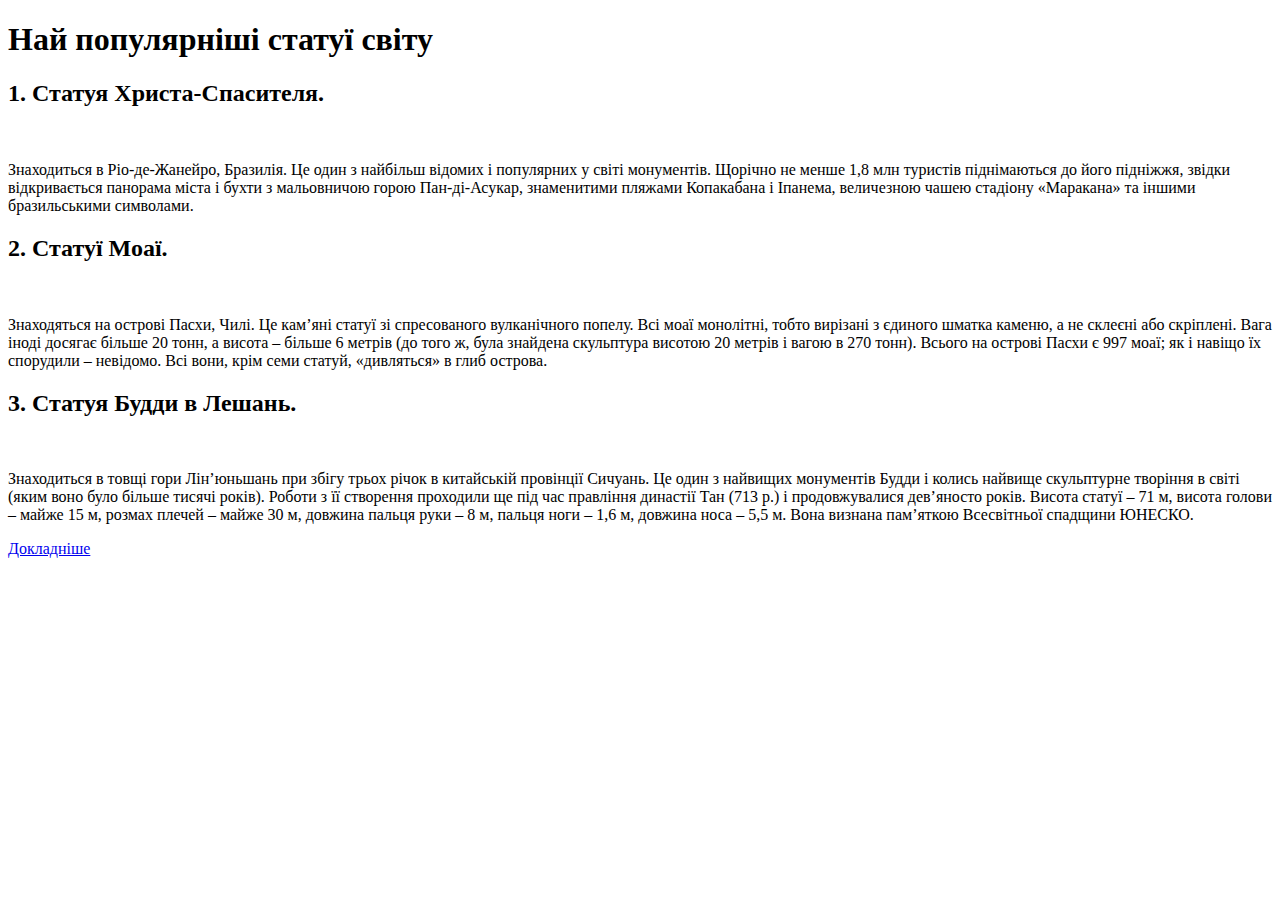
==== index.html @ a2cfcbc8 "Create Index.html" ====
<!DOCTYPE html>
<html lang="en">
<head>
    <meta charset="UTF-8">
    <meta http-equiv="X-UA-Compatible" content="IE=edge">
    <meta name="viewport" content="width=device-width, initial-scale=1.0">
    <title>Document</title>
</head>
<body>
    <h1>Най популярніші статуї світу</h1>

    <h2>1. Статуя Христа-Спасителя.</h2>
    <img src="https://vsviti.com.ua/wp-content/uploads/2013/03/velichestvenniestatui-1.jpg" alt="">
    <p>Знаходиться в Ріо-де-Жанейро, Бразилія. Це один з найбільш відомих і популярних у світі монументів. Щорічно не менше 1,8 млн туристів піднімаються до його підніжжя, звідки відкривається панорама міста і бухти з мальовничою горою Пан-ді-Асукар, знаменитими пляжами Копакабана і Іпанема, величезною чашею стадіону «Маракана» та іншими бразильськими символами.</p>

    <h2>2. Статуї Моаї.</h2>
    <img src="https://vsviti.com.ua/wp-content/uploads/2013/03/velichestvenniestatui-2.jpg" alt="">
    <p>Знаходяться на острові Пасхи, Чилі. Це кам’яні статуї зі спресованого вулканічного попелу. Всі моаї монолітні, тобто вирізані з єдиного шматка каменю, а не склеєні або скріплені. Вага іноді досягає більше 20 тонн, а висота – більше 6 метрів (до того ж, була знайдена скульптура висотою 20 метрів і вагою в 270 тонн). Всього на острові Пасхи є 997 моаї; як і навіщо їх спорудили – невідомо. Всі вони, крім семи статуй, «дивляться» в глиб острова.</p>
    
    <h2>3. Статуя Будди в Лешань.</h2>
    <img src="https://vsviti.com.ua/wp-content/uploads/2013/03/velichestvenniestatui-4.jpg" alt="">
    <p>Знаходиться в товщі гори Лін’юньшань при збігу трьох річок в китайській провінції Сичуань. Це один з найвищих монументів Будди і колись найвище скульптурне творіння в світі (яким воно було більше тисячі років). Роботи з її створення проходили ще під час правління династії Тан (713 р.) і продовжувалися дев’яносто років. Висота статуї – 71 м, висота голови – майже 15 м, розмах плечей – майже 30 м, довжина пальця руки – 8 м, пальця ноги – 1,6 м, довжина носа – 5,5 м. Вона визнана пам’яткою Всесвітньої спадщини ЮНЕСКО.</p>
    <a href="https://vsviti.com.ua/makepeaple/14388">Докладніше</a>

</body>
</html>
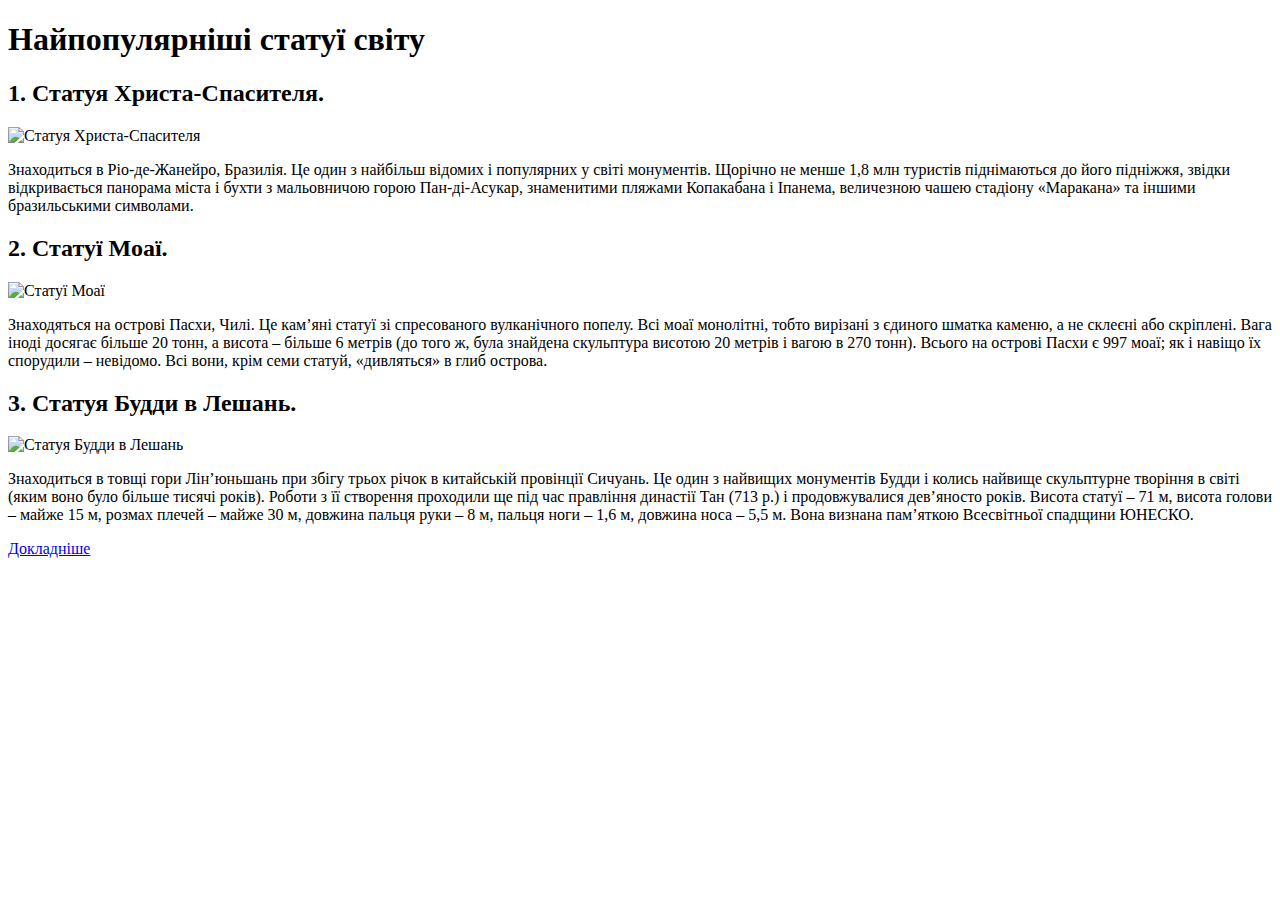
==== commit d93993a3: "add style.css" ====
--- a/index.html
+++ b/index.html
@@ -7,19 +7,20 @@
     <title>Document</title>
 </head>
 <body>
-    <h1>Най популярніші статуї світу</h1>
+    <h1>Найпопулярніші статуї світу</h1>
 
     <h2>1. Статуя Христа-Спасителя.</h2>
-    <img src="https://vsviti.com.ua/wp-content/uploads/2013/03/velichestvenniestatui-1.jpg" alt="">
+    <img src="https://vsviti.com.ua/wp-content/uploads/2013/03/velichestvenniestatui-1.jpg" alt="Статуя Христа-Спасителя">
     <p>Знаходиться в Ріо-де-Жанейро, Бразилія. Це один з найбільш відомих і популярних у світі монументів. Щорічно не менше 1,8 млн туристів піднімаються до його підніжжя, звідки відкривається панорама міста і бухти з мальовничою горою Пан-ді-Асукар, знаменитими пляжами Копакабана і Іпанема, величезною чашею стадіону «Маракана» та іншими бразильськими символами.</p>
 
     <h2>2. Статуї Моаї.</h2>
-    <img src="https://vsviti.com.ua/wp-content/uploads/2013/03/velichestvenniestatui-2.jpg" alt="">
+    <img src="https://vsviti.com.ua/wp-content/uploads/2013/03/velichestvenniestatui-2.jpg" alt="Статуї Моаї">
     <p>Знаходяться на острові Пасхи, Чилі. Це кам’яні статуї зі спресованого вулканічного попелу. Всі моаї монолітні, тобто вирізані з єдиного шматка каменю, а не склеєні або скріплені. Вага іноді досягає більше 20 тонн, а висота – більше 6 метрів (до того ж, була знайдена скульптура висотою 20 метрів і вагою в 270 тонн). Всього на острові Пасхи є 997 моаї; як і навіщо їх спорудили – невідомо. Всі вони, крім семи статуй, «дивляться» в глиб острова.</p>
     
     <h2>3. Статуя Будди в Лешань.</h2>
-    <img src="https://vsviti.com.ua/wp-content/uploads/2013/03/velichestvenniestatui-4.jpg" alt="">
+    <img src="https://vsviti.com.ua/wp-content/uploads/2013/03/velichestvenniestatui-4.jpg" alt="Статуя Будди в Лешань">
     <p>Знаходиться в товщі гори Лін’юньшань при збігу трьох річок в китайській провінції Сичуань. Це один з найвищих монументів Будди і колись найвище скульптурне творіння в світі (яким воно було більше тисячі років). Роботи з її створення проходили ще під час правління династії Тан (713 р.) і продовжувалися дев’яносто років. Висота статуї – 71 м, висота голови – майже 15 м, розмах плечей – майже 30 м, довжина пальця руки – 8 м, пальця ноги – 1,6 м, довжина носа – 5,5 м. Вона визнана пам’яткою Всесвітньої спадщини ЮНЕСКО.</p>
+    
     <a href="https://vsviti.com.ua/makepeaple/14388">Докладніше</a>
 
 </body>
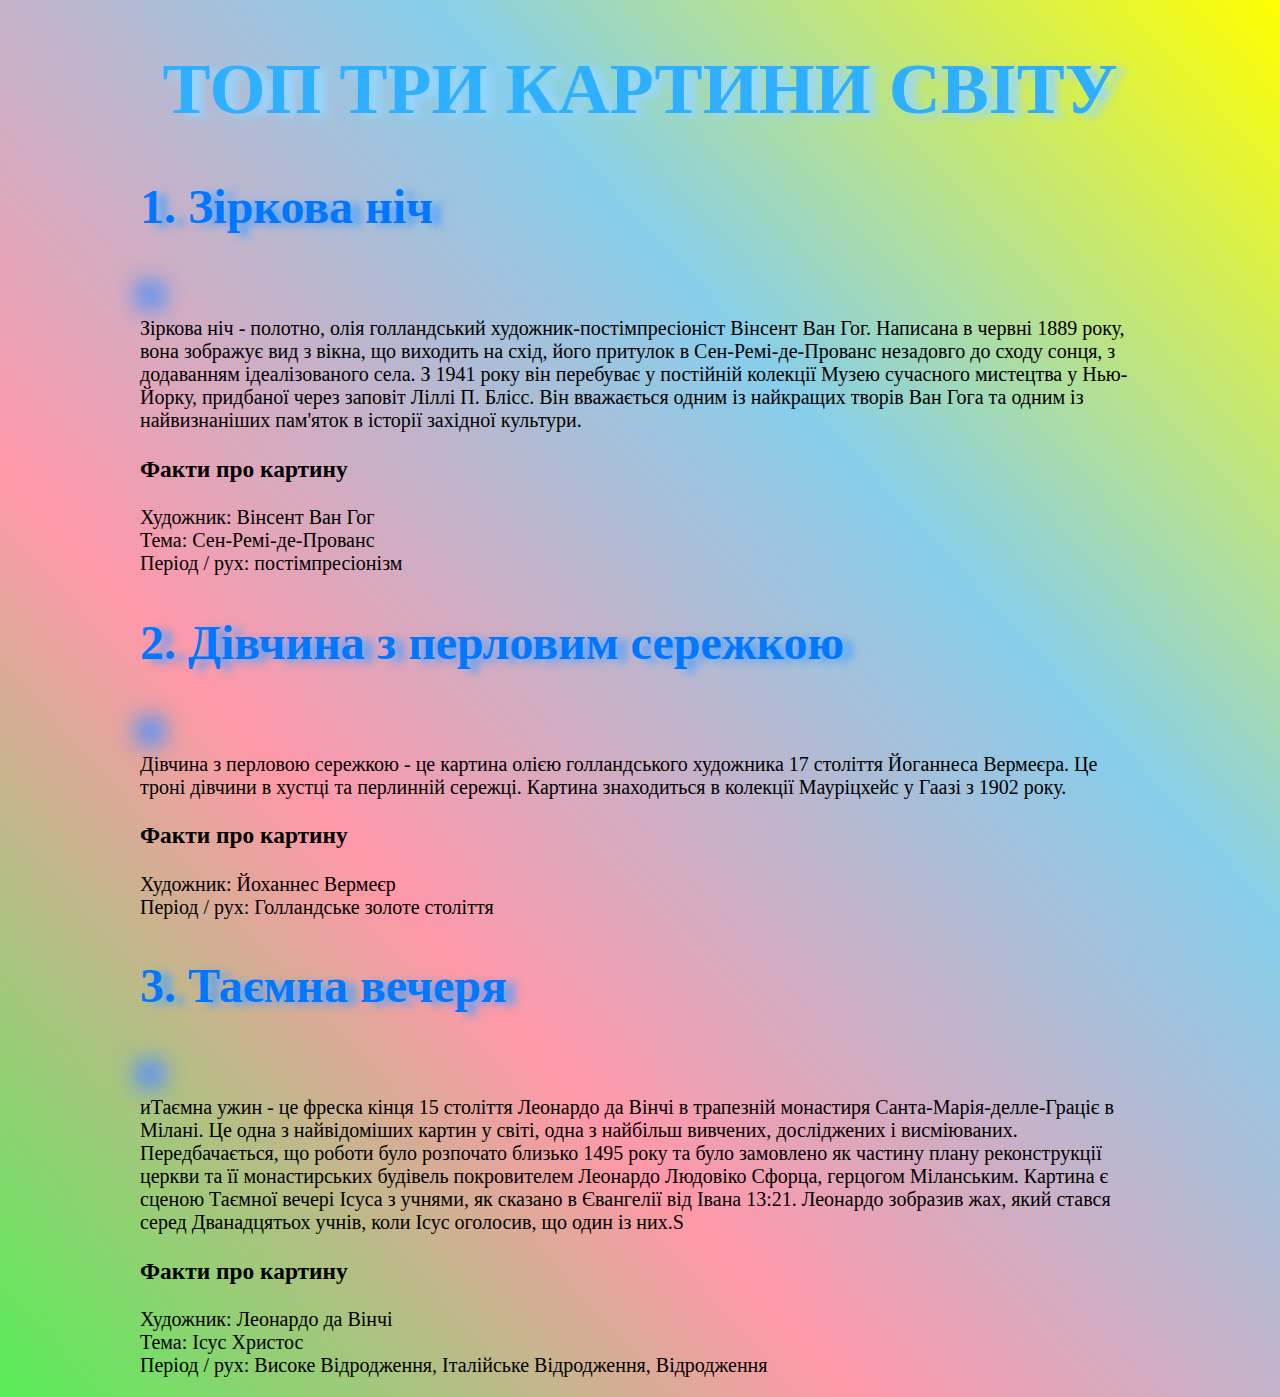
==== commit ed2354d9: "add style.css" ====
--- a/index.html
+++ b/index.html
@@ -1,27 +1,66 @@
 <!DOCTYPE html>
 <html lang="en">
+
 <head>
     <meta charset="UTF-8">
     <meta http-equiv="X-UA-Compatible" content="IE=edge">
     <meta name="viewport" content="width=device-width, initial-scale=1.0">
+    <link rel="stylesheet" href="./style.css">
     <title>Document</title>
 </head>
+
 <body>
-    <h1>Найпопулярніші статуї світу</h1>
+    <h1 class="main-title">Топ три картини світу</h1>
 
-    <h2>1. Статуя Христа-Спасителя.</h2>
-    <img src="https://vsviti.com.ua/wp-content/uploads/2013/03/velichestvenniestatui-1.jpg" alt="Статуя Христа-Спасителя">
-    <p>Знаходиться в Ріо-де-Жанейро, Бразилія. Це один з найбільш відомих і популярних у світі монументів. Щорічно не менше 1,8 млн туристів піднімаються до його підніжжя, звідки відкривається панорама міста і бухти з мальовничою горою Пан-ді-Асукар, знаменитими пляжами Копакабана і Іпанема, величезною чашею стадіону «Маракана» та іншими бразильськими символами.</p>
+    <h2 class="item-title">1. Зіркова ніч</h2>
+    <img class="img" src="https://stepanova.gallery/image/catalog/blogs/popular%20paintings/2.jpg" alt="">
+    <p> Зіркова ніч - полотно, олія голландський художник-постімпресіоніст Вінсент Ван Гог. Написана в
+        червні 1889 року, вона
+        зображує вид з вікна, що виходить на схід, його притулок в Сен-Ремі-де-Прованс незадовго до сходу сонця, з
+        додаванням ідеалізованого села. З 1941 року він перебуває у постійній колекції Музею сучасного мистецтва у
+        Нью-Йорку, придбаної через заповіт Ліллі П. Блісс. Він вважається одним із найкращих творів Ван Гога та одним із
+        найвизнаніших пам'яток в історії західної культури.
+    </p>
+    <h3 class="facts-title">Факти про картину</h3>
+    <ul class="facts-list">
+        <li>Художник: Вінсент Ван Гог</li>
+        <li>Тема: Сен-Ремі-де-Прованс</li>
+        <li>Період / рух: постімпресіонізм</li>
+    </ul>
 
-    <h2>2. Статуї Моаї.</h2>
-    <img src="https://vsviti.com.ua/wp-content/uploads/2013/03/velichestvenniestatui-2.jpg" alt="Статуї Моаї">
-    <p>Знаходяться на острові Пасхи, Чилі. Це кам’яні статуї зі спресованого вулканічного попелу. Всі моаї монолітні, тобто вирізані з єдиного шматка каменю, а не склеєні або скріплені. Вага іноді досягає більше 20 тонн, а висота – більше 6 метрів (до того ж, була знайдена скульптура висотою 20 метрів і вагою в 270 тонн). Всього на острові Пасхи є 997 моаї; як і навіщо їх спорудили – невідомо. Всі вони, крім семи статуй, «дивляться» в глиб острова.</p>
+    <h2 class="item-title">2. Дівчина з перловим сережкою</h2>
+    <img class="img" src="https://stepanova.gallery/image/catalog/blogs/popular%20paintings/3.jpg" alt="">
+    <p> Дівчина з перловою сережкою - це картина олією голландського художника 17 століття Йоганнеса
+        Вермеєра.
+        Це троні дівчини в хустці та перлинній сережці. Картина знаходиться в колекції Мауріцхейс у Гаазі з 1902
+        року.
+    </p>
+
+    <h3 class="facts-title">Факти про картину</h3>
+    <ul class="facts-list">
+        <li>Художник: Йоханнес Вермеєр</li>
+        <li>Період / рух: Голландське золоте століття</li>
+    </ul>
     
-    <h2>3. Статуя Будди в Лешань.</h2>
-    <img src="https://vsviti.com.ua/wp-content/uploads/2013/03/velichestvenniestatui-4.jpg" alt="Статуя Будди в Лешань">
-    <p>Знаходиться в товщі гори Лін’юньшань при збігу трьох річок в китайській провінції Сичуань. Це один з найвищих монументів Будди і колись найвище скульптурне творіння в світі (яким воно було більше тисячі років). Роботи з її створення проходили ще під час правління династії Тан (713 р.) і продовжувалися дев’яносто років. Висота статуї – 71 м, висота голови – майже 15 м, розмах плечей – майже 30 м, довжина пальця руки – 8 м, пальця ноги – 1,6 м, довжина носа – 5,5 м. Вона визнана пам’яткою Всесвітньої спадщини ЮНЕСКО.</p>
-    
-    <a href="https://vsviti.com.ua/makepeaple/14388">Докладніше</a>
+    <h2 class="item-title">3. Таємна вечеря</h2>
+    <img class="img" src="https://stepanova.gallery/image/catalog/blogs/popular%20paintings/4.jpg" alt="">
+    <p>иТаємна ужин - це фреска кінця 15 століття Леонардо да Вінчі в трапезній монастиря
+        Санта-Марія-делле-Граціє в Мілані. Це одна з найвідоміших картин у світі, одна з найбільш вивчених,
+        досліджених
+        і висміюваних. Передбачається, що роботи було розпочато близько 1495 року та було замовлено як частину
+        плану
+        реконструкції церкви та її монастирських будівель покровителем Леонардо Людовіко Сфорца, герцогом
+        Міланським.
+        Картина є сценою Таємної вечері Ісуса з учнями, як сказано в Євангелії від Івана 13:21. Леонардо
+        зобразив жах,
+        який стався серед Дванадцятьох учнів, коли Ісус оголосив, що один із них.S
+    </p>
+    <h3 class="facts-title">Факти про картину</h3>
+    <ul class="facts-list">
+        <li>Художник: Леонардо да Вінчі</li>
+        <li>Тема: Ісус Христос</li>
+        <li>Період / рух: Високе Відродження, Італійське Відродження, Відродження</li>
+    </ul>
+</body>
 
-</body>
 </html>--- a/style.css
+++ b/style.css
@@ -0,0 +1,35 @@
+body {
+    width: 1000px;
+    margin-left: auto;
+    margin-right: auto;
+    background-image: linear-gradient(to left bottom, yellow, skyblue, rgb(255, 152, 169), rgb(87, 238, 87));
+    font-size: 20px;
+}
+
+.main-title {
+    text-align: center;
+    color: rgb(46, 175, 255);
+    text-shadow: 10px 3px 8px rgb(150, 215, 255);
+    font-size: 72px;
+    text-transform: uppercase;
+}
+
+.item-title {
+    color: rgb(0, 119, 255);
+    text-shadow: 10px 3px 8px rgb(78, 161, 255);
+    font-size: 48px;
+}
+
+.img {
+    width: 750px;
+    margin-left: 20px;
+    box-shadow: -10px 3px 20px 15px cornflowerblue;
+    border-radius: 4px;
+}
+
+.facts-list {
+    padding-left: 0;
+    font-size: 24px;
+    list-style-type: none;
+    font-size: 20px;
+}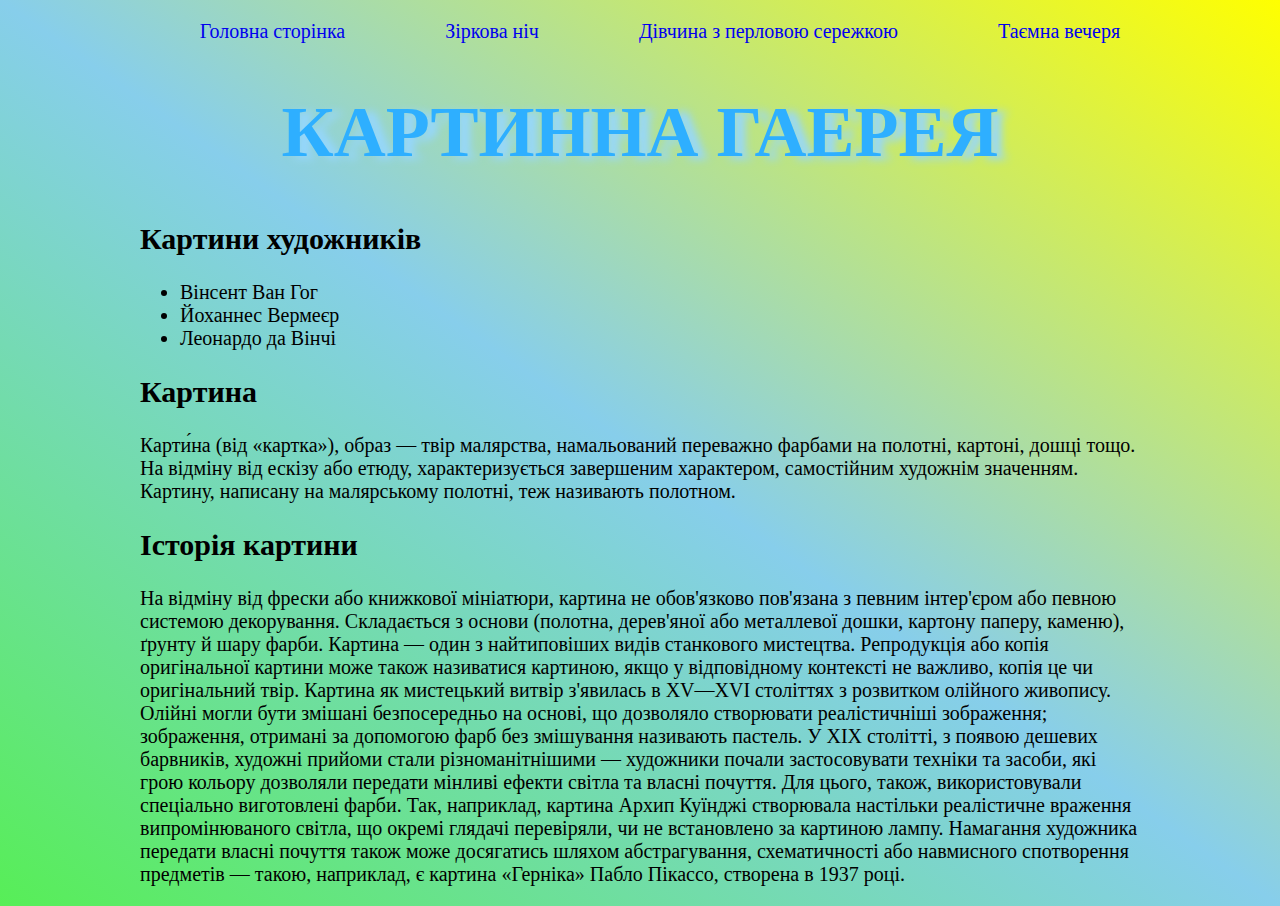
==== commit 9a0e9ac4: "йфйсйц" ====
--- a/index.html
+++ b/index.html
@@ -10,57 +10,54 @@
 </head>
 
 <body>
-    <h1 class="main-title">Топ три картини світу</h1>
+    <nav>
+        <ul class="pages-list">
+            <li>
+                <a href="index.html">Головна сторінка</a>
+            </li>
+            <li>
+                <a href="Picture1.html">Зіркова ніч</a>
+            </li>
+            <li>
+                <a href="picture2.html">Дівчина з перловою сережкою</a>
+            </li>
+            <li>
+                <a href="picture3.html">Таємна вечеря</a>
+            </li>
+        </ul>
+    </nav>
+    <h1 class="main-title">Картинна гаерея</h1>
+    <h2>Картини художників</h2>
+    <ul>
+        <li>Вінсент Ван Гог</li>
+        <li>Йоханнес Вермеєр</li>
+        <li>Леонардо да Вінчі</li>
+    </ul>
+    <h2>Картина</h2>
 
-    <h2 class="item-title">1. Зіркова ніч</h2>
-    <img class="img" src="https://stepanova.gallery/image/catalog/blogs/popular%20paintings/2.jpg" alt="">
-    <p> Зіркова ніч - полотно, олія голландський художник-постімпресіоніст Вінсент Ван Гог. Написана в
-        червні 1889 року, вона
-        зображує вид з вікна, що виходить на схід, його притулок в Сен-Ремі-де-Прованс незадовго до сходу сонця, з
-        додаванням ідеалізованого села. З 1941 року він перебуває у постійній колекції Музею сучасного мистецтва у
-        Нью-Йорку, придбаної через заповіт Ліллі П. Блісс. Він вважається одним із найкращих творів Ван Гога та одним із
-        найвизнаніших пам'яток в історії західної культури.
-    </p>
-    <h3 class="facts-title">Факти про картину</h3>
-    <ul class="facts-list">
-        <li>Художник: Вінсент Ван Гог</li>
-        <li>Тема: Сен-Ремі-де-Прованс</li>
-        <li>Період / рух: постімпресіонізм</li>
-    </ul>
+    <p>Карти́на (від «картка»), образ — твір малярства, намальований переважно фарбами на полотні, картоні, дошці
+        тощо. На відміну від ескізу або етюду, характеризується завершеним характером, самостійним художнім
+        значенням. Картину, написану на малярському полотні, теж називають полотном.</p>
+        <h2>Історія картини</h2>
+    <p>На відміну від фрески або книжкової мініатюри, картина не обов'язково пов'язана з певним інтер'єром або певною
+        системою декорування. Складається з основи (полотна, дерев'яної або металлевої дошки, картону паперу, каменю),
+        ґрунту й шару фарби. Картина — один з найтиповіших видів станкового мистецтва.
 
-    <h2 class="item-title">2. Дівчина з перловим сережкою</h2>
-    <img class="img" src="https://stepanova.gallery/image/catalog/blogs/popular%20paintings/3.jpg" alt="">
-    <p> Дівчина з перловою сережкою - це картина олією голландського художника 17 століття Йоганнеса
-        Вермеєра.
-        Це троні дівчини в хустці та перлинній сережці. Картина знаходиться в колекції Мауріцхейс у Гаазі з 1902
-        року.
-    </p>
+        Репродукція або копія оригінальної картини може також називатися картиною, якщо у відповідному контексті не
+        важливо, копія це чи оригінальний твір.
 
-    <h3 class="facts-title">Факти про картину</h3>
-    <ul class="facts-list">
-        <li>Художник: Йоханнес Вермеєр</li>
-        <li>Період / рух: Голландське золоте століття</li>
-    </ul>
-    
-    <h2 class="item-title">3. Таємна вечеря</h2>
-    <img class="img" src="https://stepanova.gallery/image/catalog/blogs/popular%20paintings/4.jpg" alt="">
-    <p>иТаємна ужин - це фреска кінця 15 століття Леонардо да Вінчі в трапезній монастиря
-        Санта-Марія-делле-Граціє в Мілані. Це одна з найвідоміших картин у світі, одна з найбільш вивчених,
-        досліджених
-        і висміюваних. Передбачається, що роботи було розпочато близько 1495 року та було замовлено як частину
-        плану
-        реконструкції церкви та її монастирських будівель покровителем Леонардо Людовіко Сфорца, герцогом
-        Міланським.
-        Картина є сценою Таємної вечері Ісуса з учнями, як сказано в Євангелії від Івана 13:21. Леонардо
-        зобразив жах,
-        який стався серед Дванадцятьох учнів, коли Ісус оголосив, що один із них.S
-    </p>
-    <h3 class="facts-title">Факти про картину</h3>
-    <ul class="facts-list">
-        <li>Художник: Леонардо да Вінчі</li>
-        <li>Тема: Ісус Христос</li>
-        <li>Період / рух: Високе Відродження, Італійське Відродження, Відродження</li>
-    </ul>
+        Картина як мистецький витвір з'явилась в XV—XVI століттях з розвитком олійного живопису. Олійні могли бути
+        змішані безпосередньо на основі, що дозволяло створювати реалістичніші зображення; зображення, отримані за
+        допомогою фарб без змішування називають пастель.
+
+        У XIX столітті, з появою дешевих барвників, художні прийоми стали різноманітнішими — художники почали
+        застосовувати техніки та засоби, які грою кольору дозволяли передати мінливі ефекти світла та власні почуття.
+        Для цього, також, використовували спеціально виготовлені фарби. Так, наприклад, картина Архип Куїнджі створювала
+        настільки реалістичне враження випромінюваного світла, що окремі глядачі перевіряли, чи не встановлено за
+        картиною лампу. Намагання художника передати власні почуття також може досягатись шляхом абстрагування,
+        схематичності або навмисного спотворення предметів — такою, наприклад, є картина «Герніка» Пабло Пікассо,
+        створена в 1937 році.</p>
+
 </body>
 
 </html>--- a/style.css
+++ b/style.css
@@ -2,8 +2,17 @@
     width: 1000px;
     margin-left: auto;
     margin-right: auto;
-    background-image: linear-gradient(to left bottom, yellow, skyblue, rgb(255, 152, 169), rgb(87, 238, 87));
+    background-image: linear-gradient(to left    bottom, yellow, skyblue, rgb(87, 238, 87));
     font-size: 20px;
+}
+
+a {
+    text-decoration: none;
+
+}
+
+a:hover{
+    color: #03A9F4
 }
 
 .main-title {
@@ -25,6 +34,12 @@
     margin-left: 20px;
     box-shadow: -10px 3px 20px 15px cornflowerblue;
     border-radius: 4px;
+    transition: transform 1s;
+}
+
+.img:hover{
+    box-shadow: 0px 0px 10px 3px cornflowerblue;
+    transform: scale(1.05) ;
 }
 
 .facts-list {
@@ -32,4 +47,11 @@
     font-size: 24px;
     list-style-type: none;
     font-size: 20px;
-}+}
+.pages-list{
+    display: flex;
+    gap: 100px;
+    justify-content: center;
+    list-style: none;
+    text-decoration: none;
+}
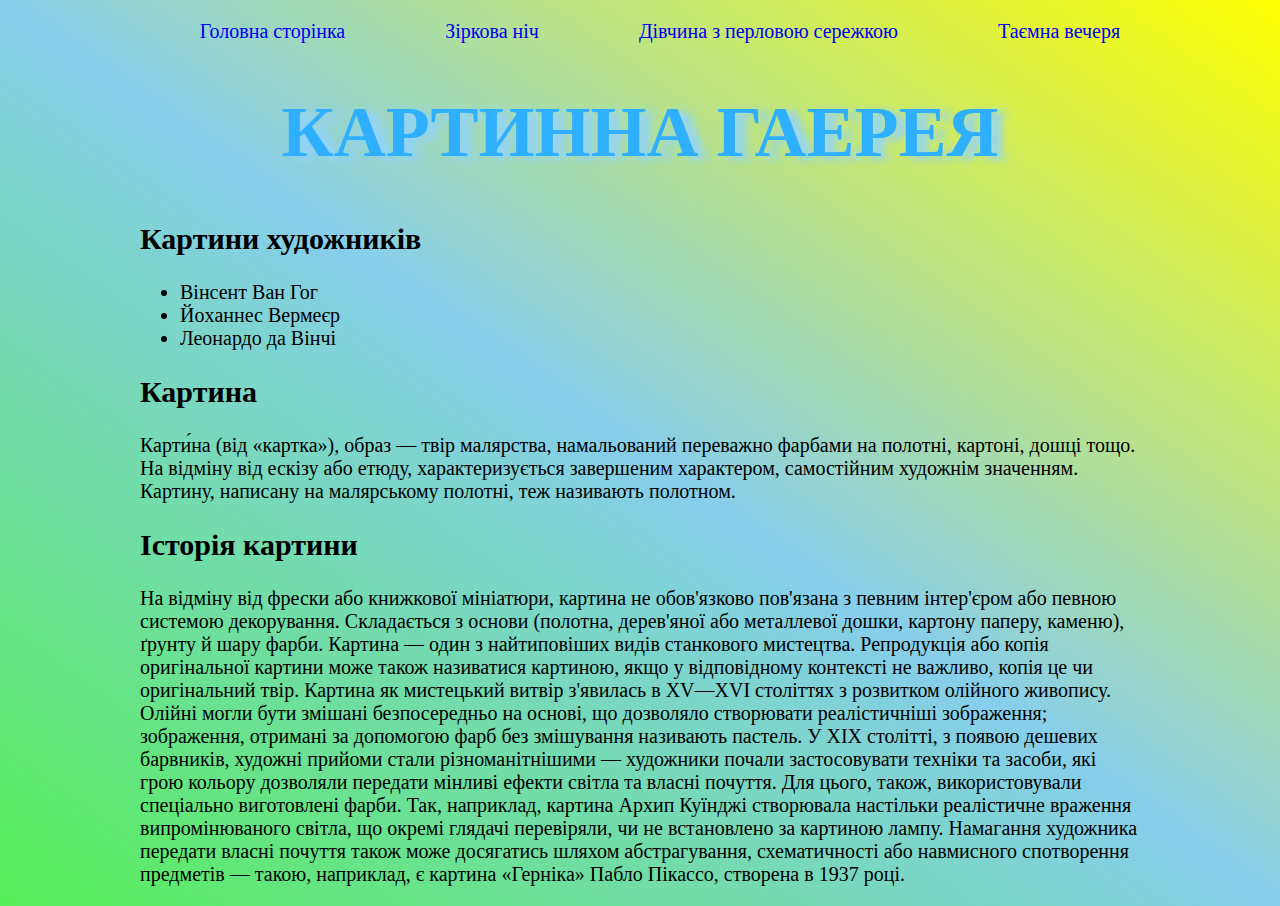
==== commit 27f7ae51: "index.html" ====
--- a/index.html
+++ b/index.html
@@ -30,7 +30,7 @@
     <h2>Картини художників</h2>
     <ul>
         <li>Вінсент Ван Гог</li>
-        <li>Йоханнес Вермеєр</li>
+        <li>Йoхaннес Вермеєр</li>
         <li>Леонардо да Вінчі</li>
     </ul>
     <h2>Картина</h2>
--- a/style.css
+++ b/style.css
@@ -18,7 +18,7 @@
 .main-title {
     text-align: center;
     color: rgb(46, 175, 255);
-    text-shadow: 10px 3px 8px rgb(150, 215, 255);
+    text-shadow: 10px 3px 8px rgb(146, 212, 252);
     font-size: 72px;
     text-transform: uppercase;
 }
